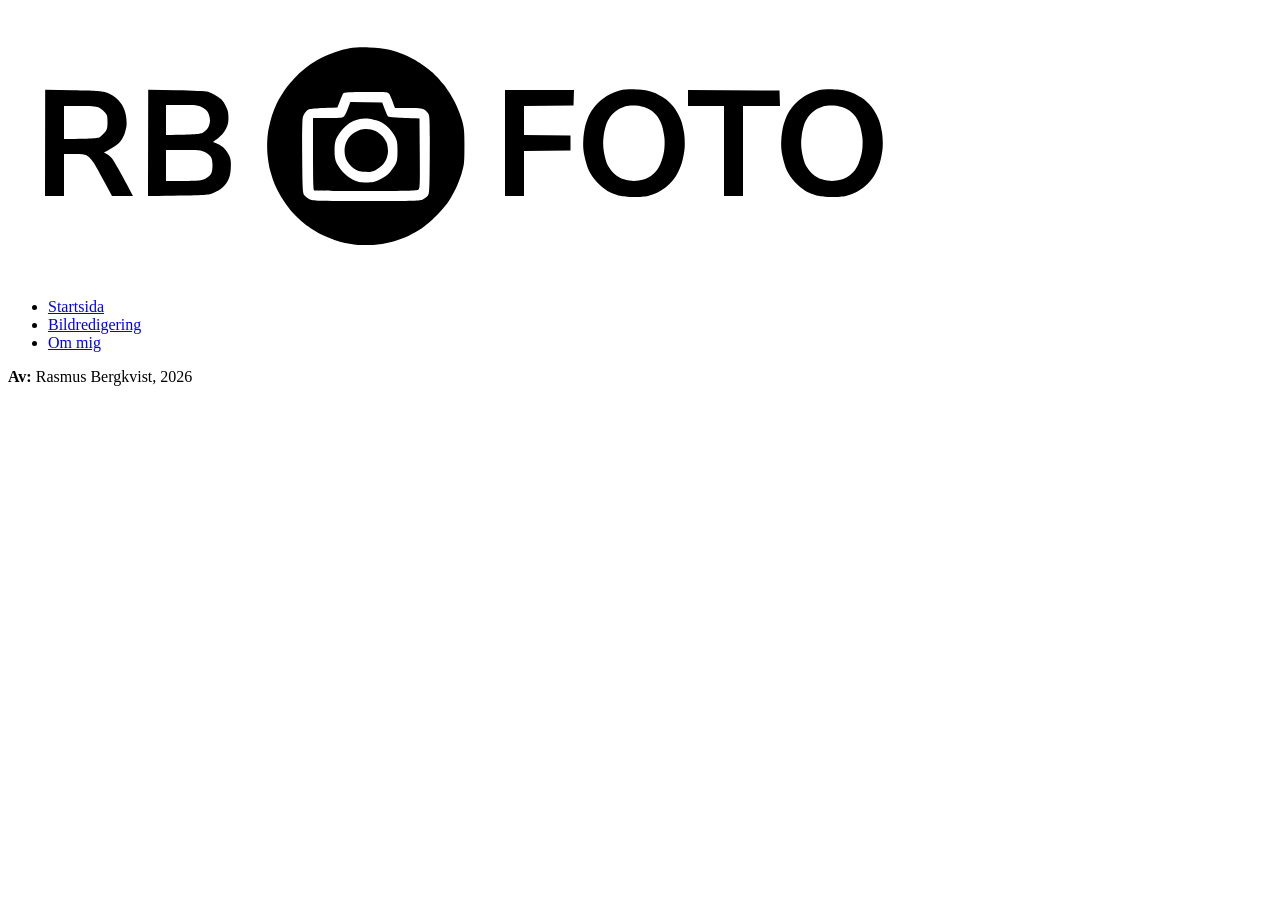
==== index.html @ db8cdc1c "first commit" ====
<!DOCTYPE html>
<html lang="sv">
<head>
    <meta charset="UTF-8">
    <meta name="viewport" content="width=device-width, initial-scale=1.0">
     <link rel="stylesheet" type="text/css" href="css/styles.css">
     <link rel="icon" type="image/png" sizes="32x32" href="img/favicon.png">
<link rel="icon" type="image/png" sizes="16x16" href="img/favicon.ico">
    <title>RB Foto</title>
</head>
<body>
    <header>
        <img src="/img/Logo.svg" alt="Logotyp RB Foto">
        <nav>
            <ul>
                <li><a href="/">Startsida</a></li>
                <li><a href="/images.html">Bildredigering</a>  </li>
                <li><a href="/about.html">Om mig</a></li>
            </ul>
        </nav>
    </header>
    <main>

    </main>
    <footer>
        <p><strong>Av: </strong>Rasmus Bergkvist, 2026</p>

    </footer>
</body>
</html>
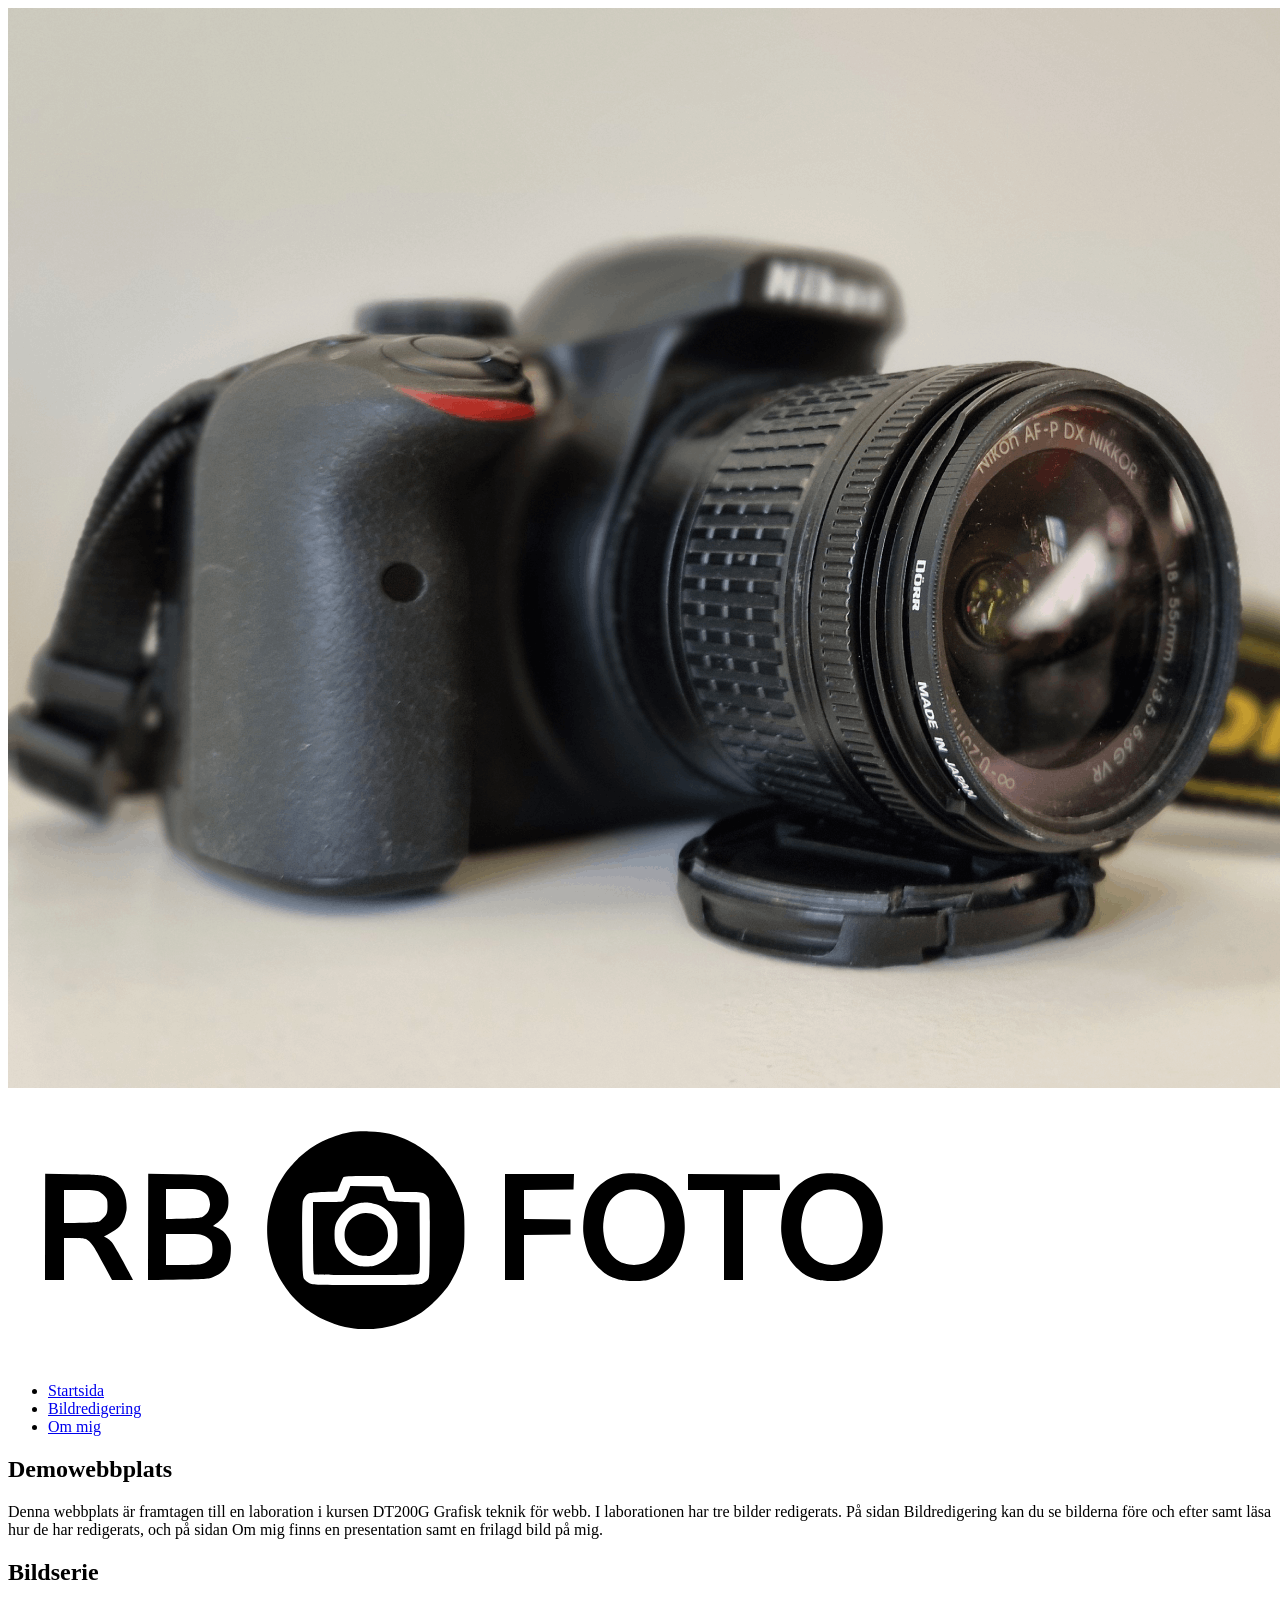
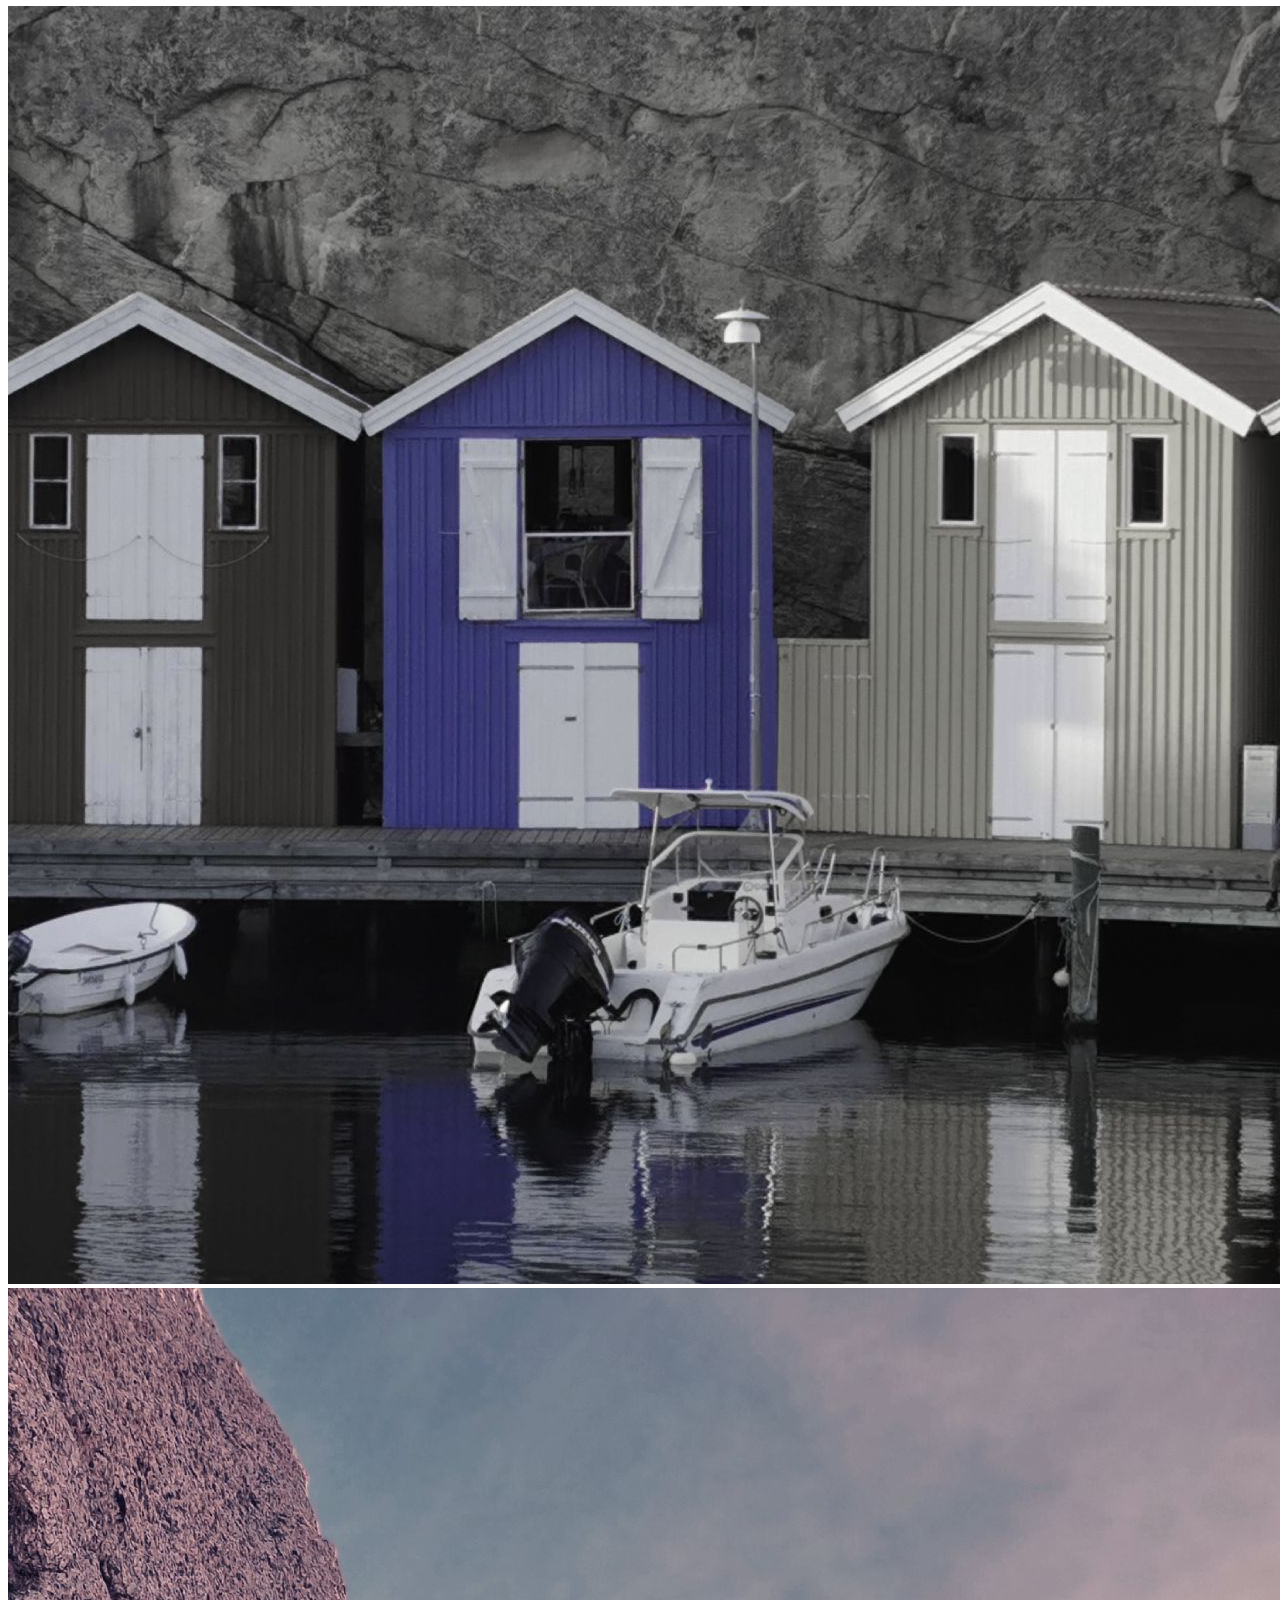
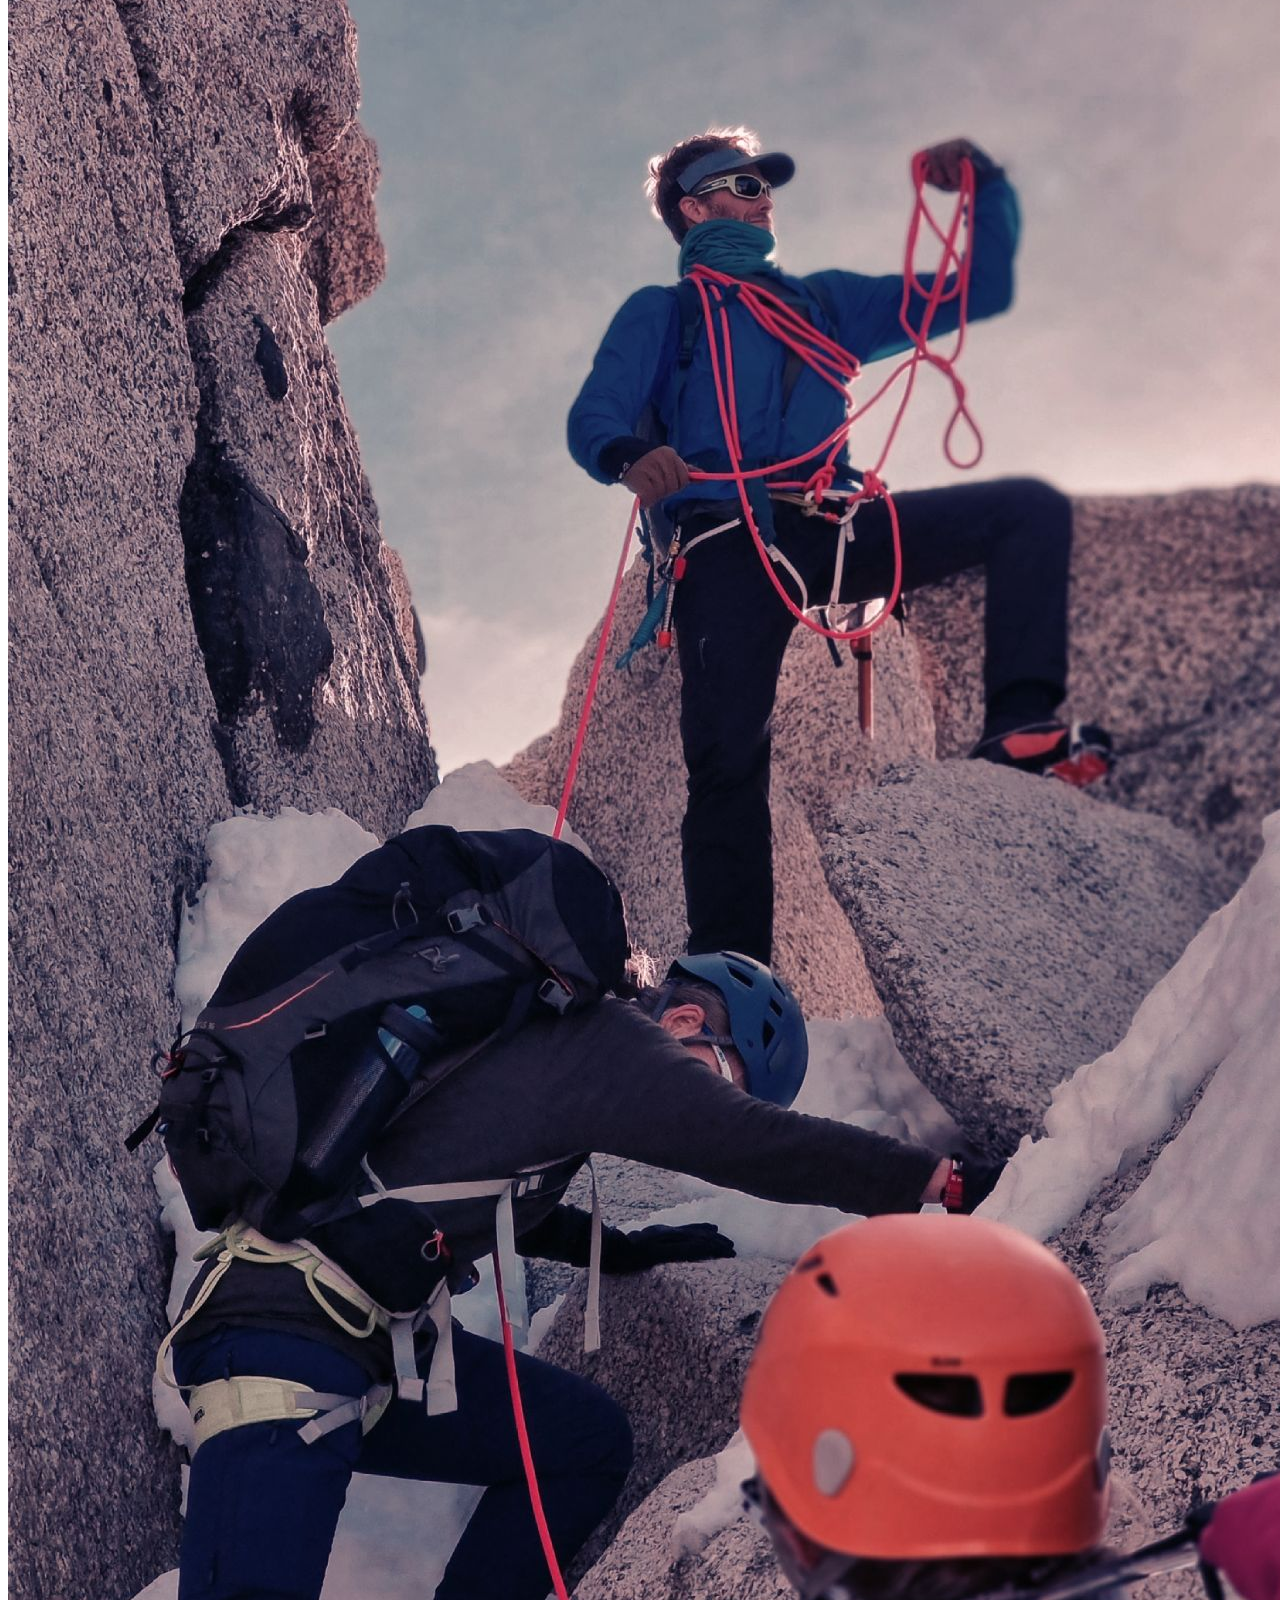
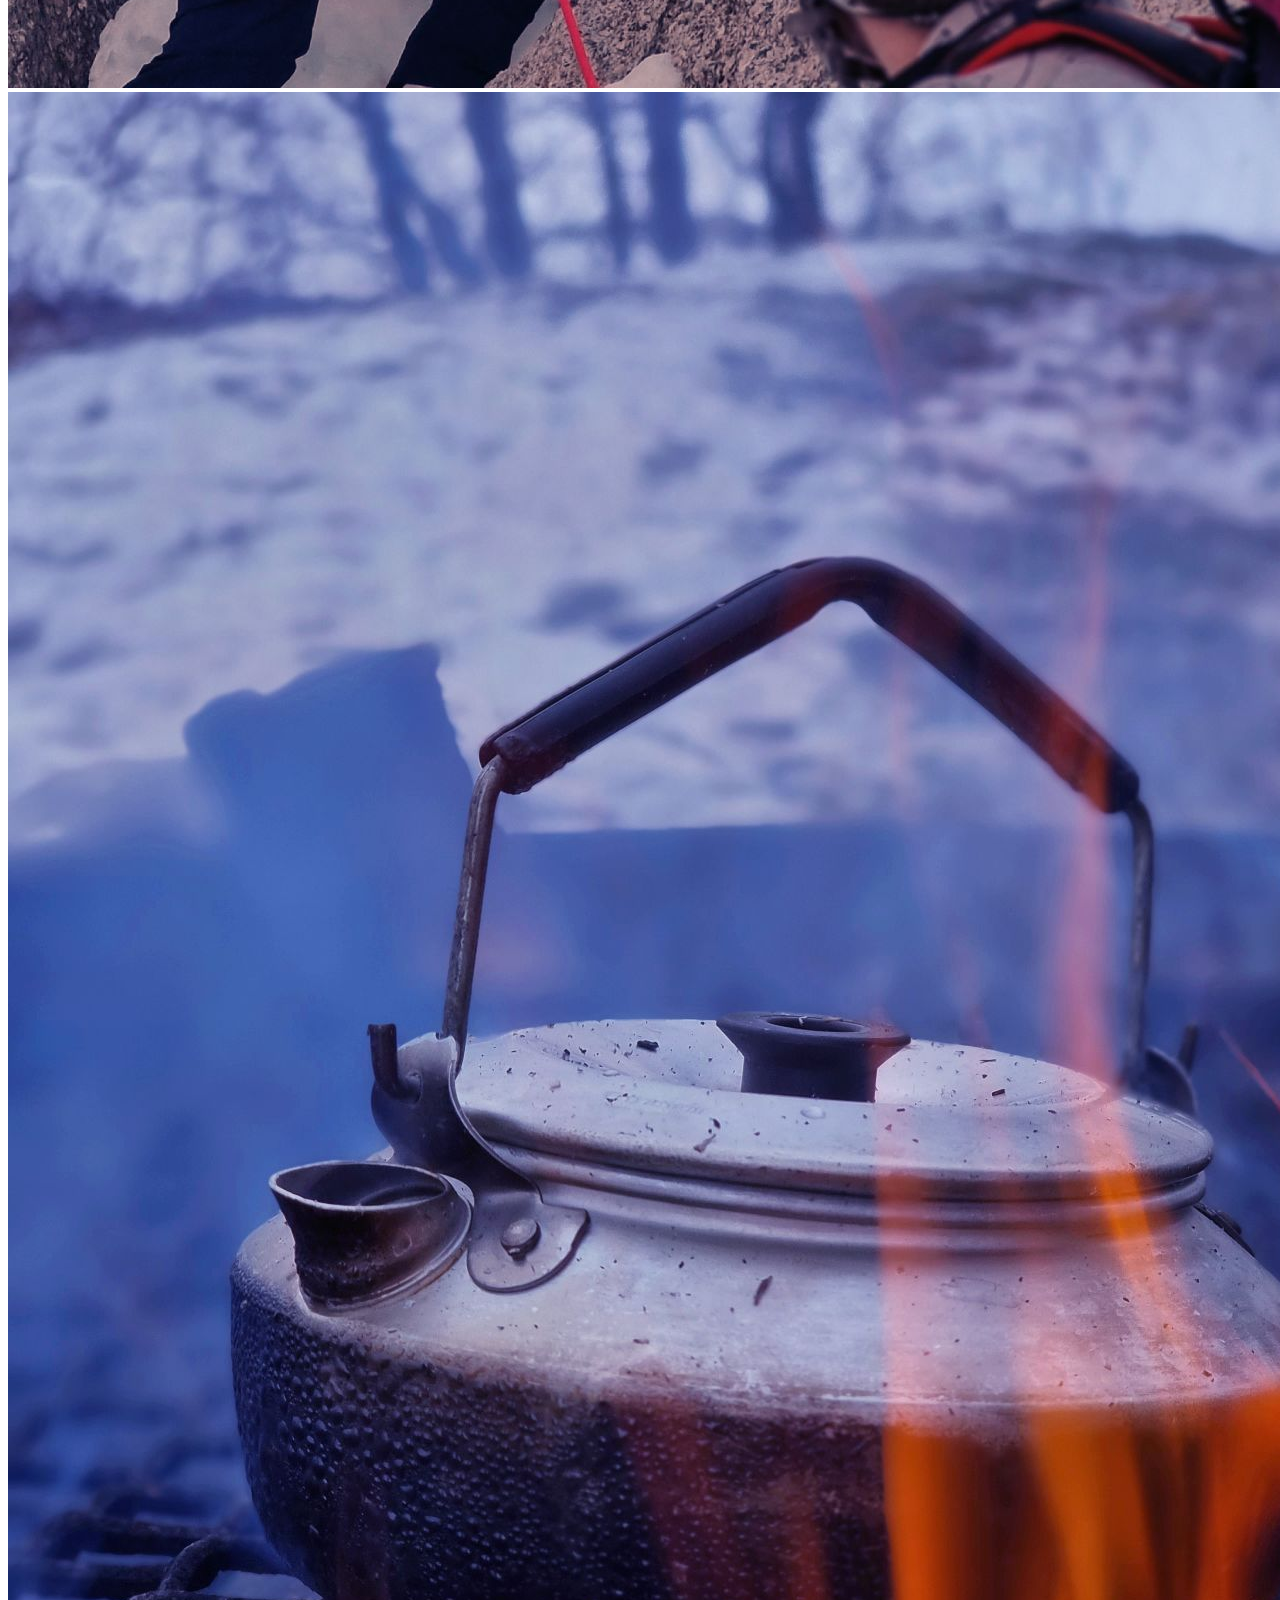
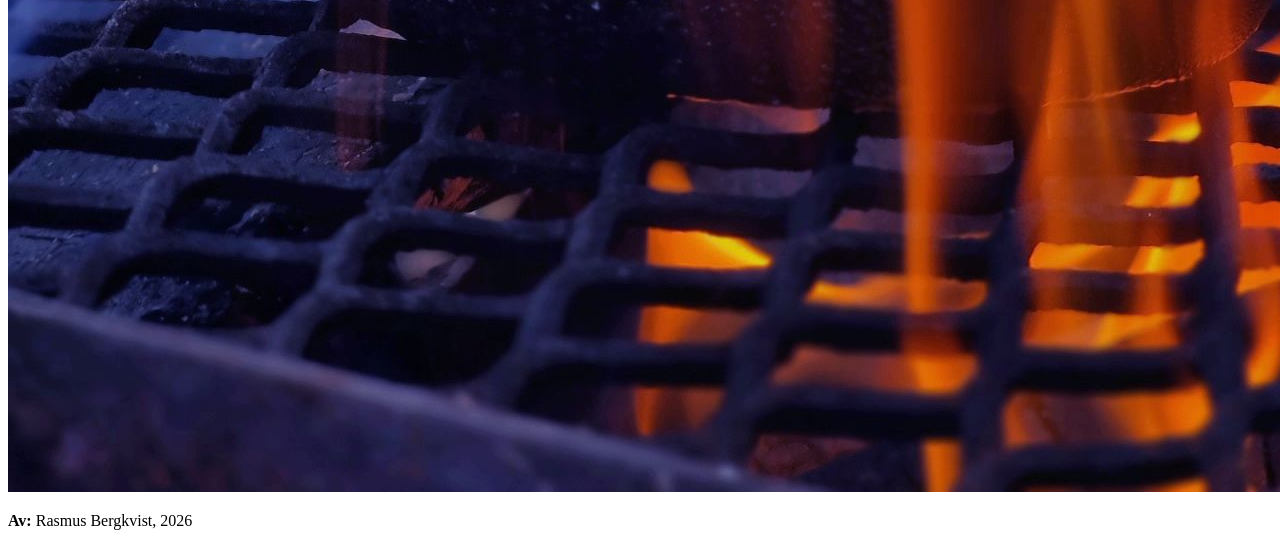
==== commit ebed5ad3: "Index.html: Lagt till text och bilder." ====
--- a/index.html
+++ b/index.html
@@ -1,30 +1,46 @@
 <!DOCTYPE html>
 <html lang="sv">
+
 <head>
     <meta charset="UTF-8">
     <meta name="viewport" content="width=device-width, initial-scale=1.0">
-     <link rel="stylesheet" type="text/css" href="css/styles.css">
-     <link rel="icon" type="image/png" sizes="32x32" href="img/favicon.png">
-<link rel="icon" type="image/png" sizes="16x16" href="img/favicon.ico">
+    <link rel="stylesheet" type="text/css" href="css/styles.css">
+    <link rel="icon" type="image/png" sizes="32x32" href="img/favicon.png">
+    <link rel="icon" type="image/png" sizes="16x16" href="img/favicon.ico">
     <title>RB Foto</title>
 </head>
+
 <body>
     <header>
+        <img src="/img/hero.png" alt="en kamera av märke Nikon" class="hero-img">
         <img src="/img/Logo.svg" alt="Logotyp RB Foto">
         <nav>
             <ul>
                 <li><a href="/">Startsida</a></li>
-                <li><a href="/images.html">Bildredigering</a>  </li>
+                <li><a href="/images.html">Bildredigering</a> </li>
                 <li><a href="/about.html">Om mig</a></li>
             </ul>
         </nav>
     </header>
     <main>
+        <section>
+            <h1>Demowebbplats</h1>
+            <p>Denna webbplats är framtagen till en laboration i kursen DT200G Grafisk teknik för webb. I laborationen
+                har tre bilder redigerats. På sidan Bildredigering kan du se bilderna före och efter samt läsa hur de har
+                redigerats, och på sidan Om mig finns en presentation samt en frilagd bild på mig.</p>
+        </section>
 
+        <section class="edit-img">
+            <h2>Bildserie</h2>
+            <img src="/img/bildserie001.jpg" alt="Fiskebodar mot en klippvägg. Tre människor sitter på en brygga mellan förtöjda båtar.">
+            <img src="/img/bildserie002.jpg" alt="Tre personer som klättrar i ett snötäckt berg.">
+            <img src="/img/bildserie003.jpg" alt="En kanna på ett metallgaller över en öppen eld utomhus en vinterdag.">
+        </section>
     </main>
     <footer>
         <p><strong>Av: </strong>Rasmus Bergkvist, 2026</p>
 
     </footer>
 </body>
+
 </html>
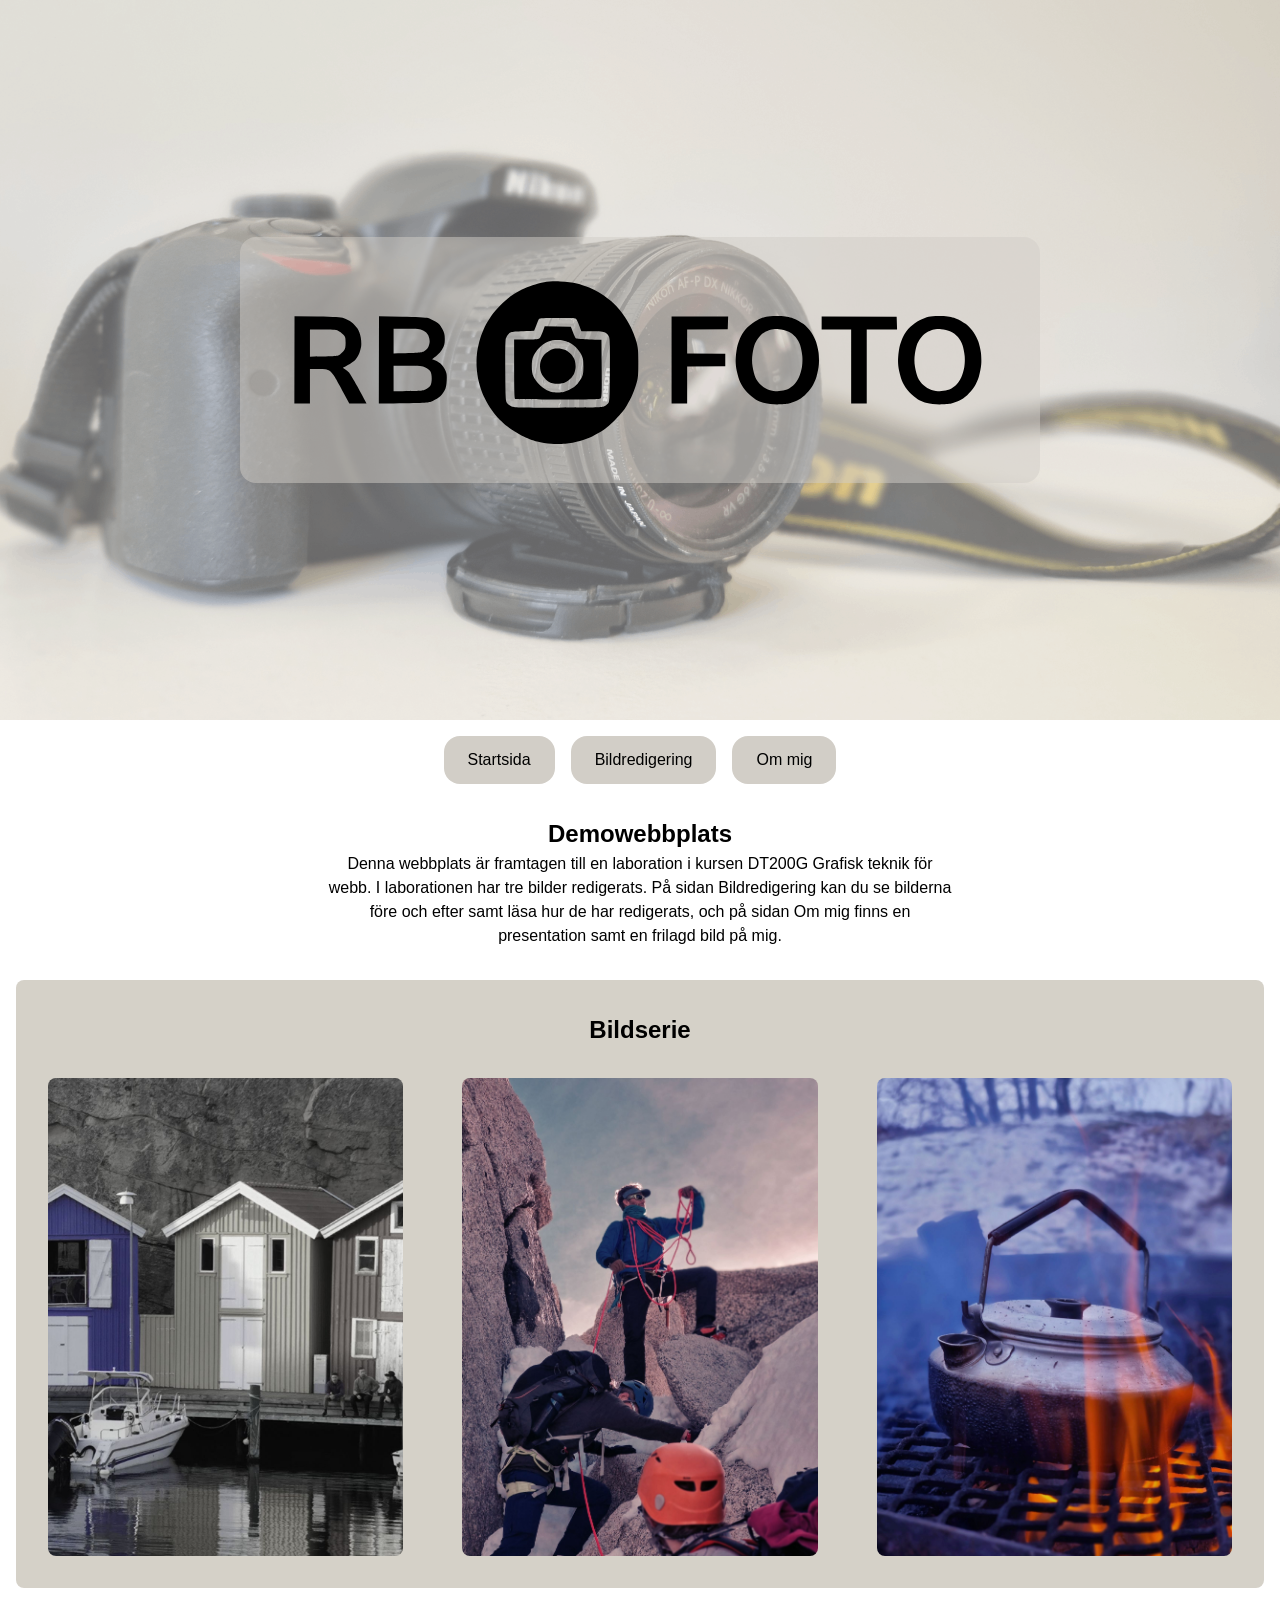
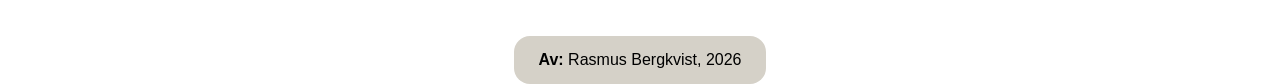
==== commit 59d1de29: "CSS: Grundläggande css samt till index-sidan." ====
--- a/index.html
+++ b/index.html
@@ -12,8 +12,10 @@
 
 <body>
     <header>
-        <img src="/img/hero.png" alt="en kamera av märke Nikon" class="hero-img">
-        <img src="/img/Logo.svg" alt="Logotyp RB Foto">
+        <div class="hero-wrapper">
+            <img src="/img/hero.png" alt="en kamera av märke Nikon" class="hero-img">
+            <img src="/img/Logo.svg" alt="Logotyp RB Foto" class="logo">
+        </div>
         <nav>
             <ul>
                 <li><a href="/">Startsida</a></li>
@@ -21,26 +23,32 @@
                 <li><a href="/about.html">Om mig</a></li>
             </ul>
         </nav>
+
     </header>
-    <main>
-        <section>
-            <h1>Demowebbplats</h1>
-            <p>Denna webbplats är framtagen till en laboration i kursen DT200G Grafisk teknik för webb. I laborationen
-                har tre bilder redigerats. På sidan Bildredigering kan du se bilderna före och efter samt läsa hur de har
-                redigerats, och på sidan Om mig finns en presentation samt en frilagd bild på mig.</p>
-        </section>
+    <div class="container">
+        <main>
+            <section class="page-section">
+                <h1>Demowebbplats</h1>
+                <p>Denna webbplats är framtagen till en laboration i kursen DT200G Grafisk teknik för webb. I
+                    laborationen
+                    har tre bilder redigerats. På sidan Bildredigering kan du se bilderna före och efter samt läsa hur
+                    de har
+                    redigerats, och på sidan Om mig finns en presentation samt en frilagd bild på mig.</p>
+            </section>
 
-        <section class="edit-img">
-            <h2>Bildserie</h2>
-            <img src="/img/bildserie001.jpg" alt="Fiskebodar mot en klippvägg. Tre människor sitter på en brygga mellan förtöjda båtar.">
-            <img src="/img/bildserie002.jpg" alt="Tre personer som klättrar i ett snötäckt berg.">
-            <img src="/img/bildserie003.jpg" alt="En kanna på ett metallgaller över en öppen eld utomhus en vinterdag.">
-        </section>
-    </main>
-    <footer>
-        <p><strong>Av: </strong>Rasmus Bergkvist, 2026</p>
-
-    </footer>
+                <section class="index-img">
+                    <h2>Bildserie</h2>
+                    <img src="/img/bildserie001.jpg"
+                        alt="Fiskebodar mot en klippvägg. Tre människor sitter på en brygga mellan förtöjda båtar.">
+                    <img src="/img/bildserie002.jpg" alt="Tre personer som klättrar i ett snötäckt berg.">
+                    <img src="/img/bildserie003.jpg"
+                        alt="En kanna på ett metallgaller över en öppen eld utomhus en vinterdag.">
+                </section>
+        </main>
+        <footer>
+            <p><strong>Av: </strong>Rasmus Bergkvist, 2026</p>
+        </footer>
+    </div>
 </body>
 
 </html>
--- a/css/styles.css
+++ b/css/styles.css
@@ -0,0 +1,131 @@
+* {
+    margin: 0;
+    padding: 0;
+    box-sizing: border-box;
+}
+
+body {
+    font-family: 'Segoe UI', Tahoma, Geneva, Verdana, sans-serif;
+    font: 1.1em;
+    line-height: 1.5;
+}
+
+.hero-wrapper {
+    display: flex;
+    position: relative;
+    justify-content: center;
+    align-items: center;
+    width: 100%;
+}
+
+.hero-img {
+    display: block;
+    width: 100vw;
+    height: auto;
+    object-fit: cover;
+    object-position: center;
+    opacity: 0.6;
+
+}
+
+.logo {
+    position: absolute;
+    padding: 12px 24px;
+    background-color: rgba(210, 206, 199, 0.5);
+    border-radius: 16px;
+    max-width: 800px;
+    height: auto;
+    z-index: 999;
+}
+
+nav {
+    margin-top: 1rem;
+    width: 100%;
+}
+
+nav ul {
+    display: flex;
+    align-items: center;
+    justify-content: center;
+    list-style: none;
+    text-decoration: none;
+    gap: 1rem;
+    margin-top: 1rem;
+}
+
+nav a {
+    display: inline-block;
+    padding: 12px 24px;
+    background-color: rgba(210, 206, 199);
+    border-radius: 16px;
+    text-decoration: none;
+    color: black;
+    transition: background-color 0.2s ease;
+}
+
+nav a:hover {
+    background-color: rgb(153, 151, 146);
+}
+
+.container {
+    display: flex;
+    flex-direction: column;
+    margin: 0 auto;
+    gap: 1rem;
+    max-width: 1440px;
+    width: 100%;
+    min-height: 100vh;
+    padding-inline: 1rem;
+
+}
+
+.page-section {
+    text-align: center;
+    margin-block: 2rem;
+}
+
+.page-section p {
+    display: block;
+    margin: 0 auto;
+    max-width: 70ch;
+    width: 100%;
+}
+
+
+.index-img {
+    display: flex;
+    flex-wrap: wrap;
+    justify-content: space-between;
+    gap: 20px;
+    background-color:  rgb(213, 209, 200);
+    padding: 2rem;
+    border-radius: 8px;
+}
+
+.index-img h2 {
+    width: 100%;
+    text-align: center;
+    margin-bottom: 10px;
+}
+
+.index-img img {
+    width: 100%;
+    max-width: 30%;
+    height: auto;
+    object-fit: cover;
+    border-radius: 8px;
+}
+
+
+footer {
+    display: inline-block;
+    margin: 0 auto;
+    margin-top: 2rem;
+}
+
+footer p {
+   background-color: rgb(213, 209, 200);
+    padding: 12px 24px;
+    border-radius:16px; 
+
+}
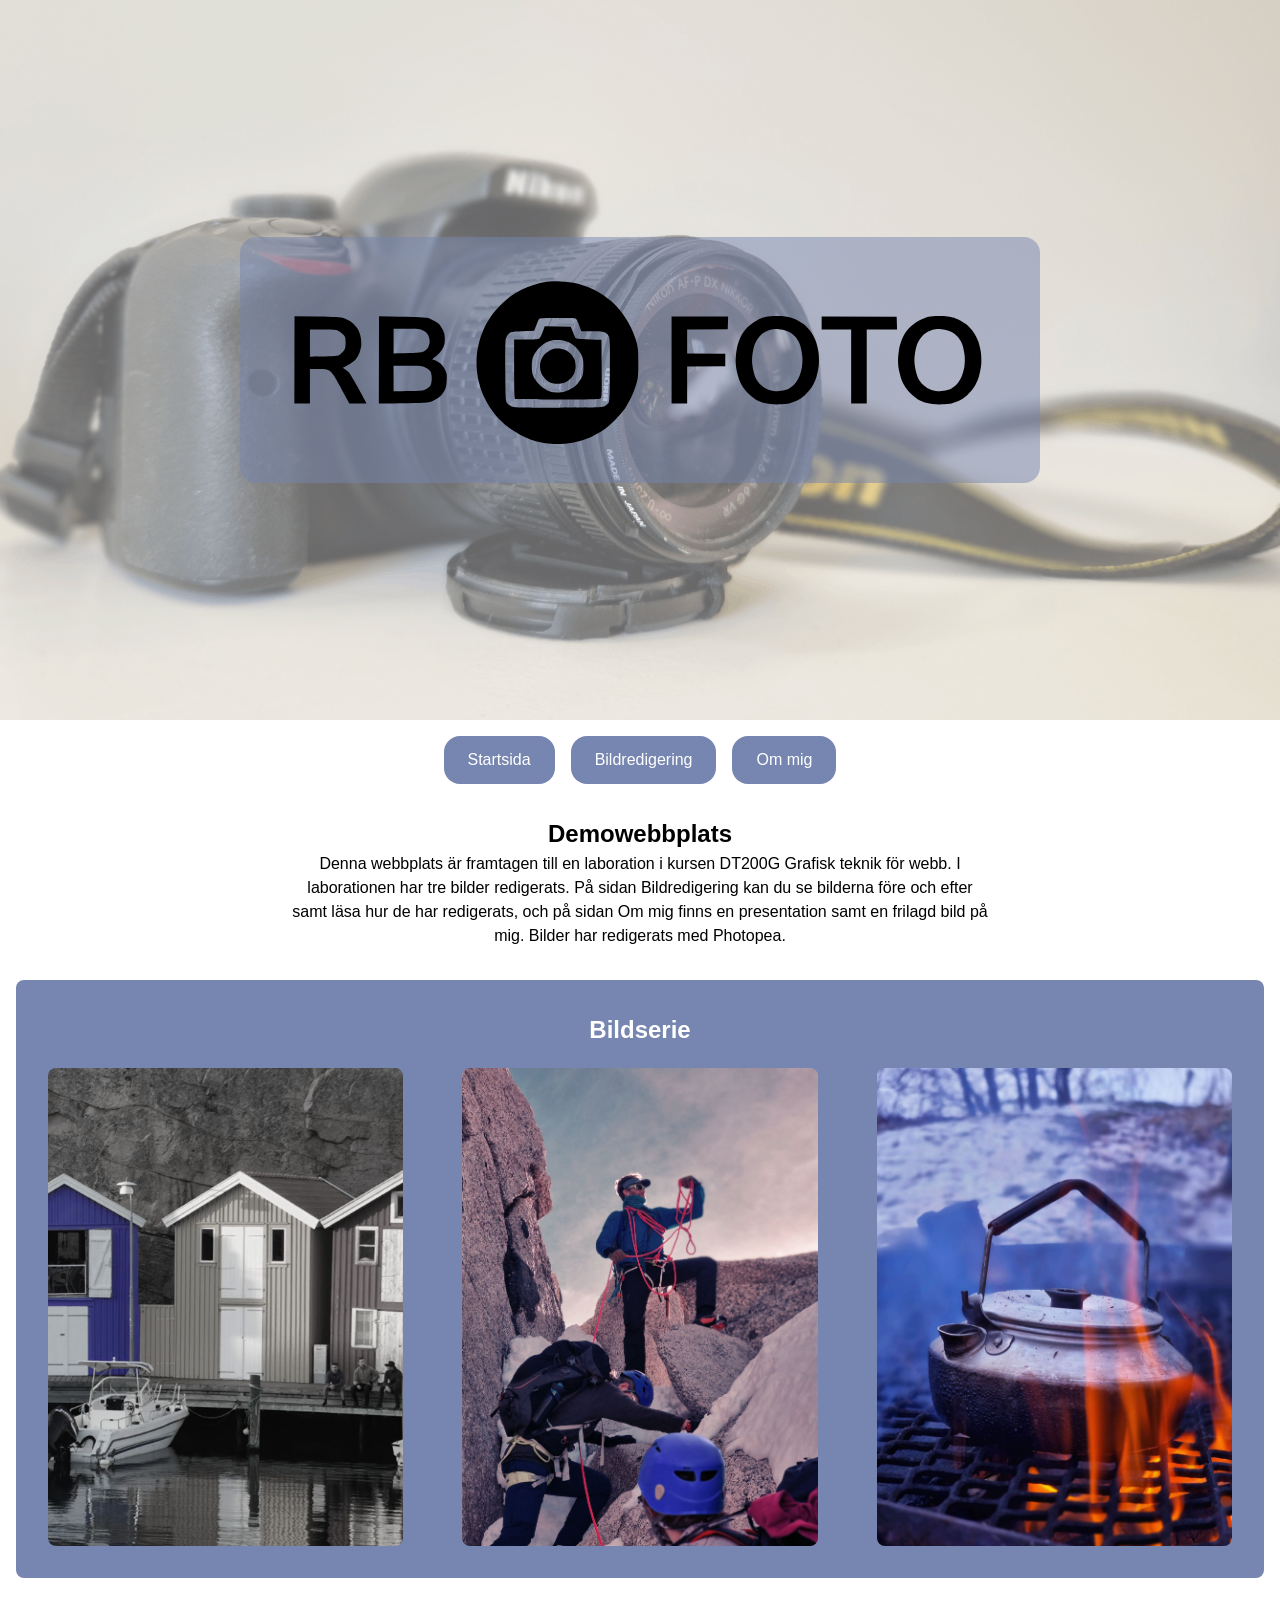
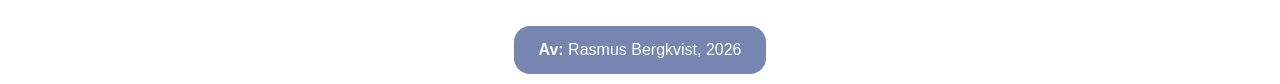
==== commit 5ee91147: "Images.html: Innehållet och css" ====
--- a/index.html
+++ b/index.html
@@ -18,9 +18,9 @@
         </div>
         <nav>
             <ul>
-                <li><a href="/">Startsida</a></li>
-                <li><a href="/images.html">Bildredigering</a> </li>
-                <li><a href="/about.html">Om mig</a></li>
+                <li><a href="/#heading">Startsida</a></li>
+                <li><a href="/images.html#heading">Bildredigering</a> </li>
+                <li><a href="/about.html#heading">Om mig</a></li>
             </ul>
         </nav>
 
@@ -28,21 +28,22 @@
     <div class="container">
         <main>
             <section class="page-section">
-                <h1>Demowebbplats</h1>
-                <p>Denna webbplats är framtagen till en laboration i kursen DT200G Grafisk teknik för webb. I
+                <h1 id="heading">Demowebbplats</h1>
+                <p class="page-text">Denna webbplats är framtagen till en laboration i kursen DT200G Grafisk teknik för webb. I
                     laborationen
                     har tre bilder redigerats. På sidan Bildredigering kan du se bilderna före och efter samt läsa hur
                     de har
-                    redigerats, och på sidan Om mig finns en presentation samt en frilagd bild på mig.</p>
+                    redigerats, och på sidan Om mig finns en presentation samt en frilagd bild på mig. Bilder har redigerats med Photopea.</p>
             </section>
 
-                <section class="index-img">
+                <section class="section-img">
                     <h2>Bildserie</h2>
+    
                     <img src="/img/bildserie001.jpg"
                         alt="Fiskebodar mot en klippvägg. Tre människor sitter på en brygga mellan förtöjda båtar.">
                     <img src="/img/bildserie002.jpg" alt="Tre personer som klättrar i ett snötäckt berg.">
                     <img src="/img/bildserie003.jpg"
-                        alt="En kanna på ett metallgaller över en öppen eld utomhus en vinterdag.">
+                        alt="En plåtkanna på ett metallgaller över en öppen eld utomhus en vinterdag.">
                 </section>
         </main>
         <footer>
--- a/css/styles.css
+++ b/css/styles.css
@@ -5,9 +5,13 @@
 }
 
 body {
-    font-family: 'Segoe UI', Tahoma, Geneva, Verdana, sans-serif;
+    font-family:'Trebuchet MS', 'Lucida Sans Unicode', 'Lucida Grande', 'Lucida Sans', Arial, sans-serif;
     font: 1.1em;
     line-height: 1.5;
+}
+
+html {
+    scroll-behavior: smooth;
 }
 
 .hero-wrapper {
@@ -31,7 +35,7 @@
 .logo {
     position: absolute;
     padding: 12px 24px;
-    background-color: rgba(210, 206, 199, 0.5);
+    background-color: rgba(118, 134, 176, 0.5);
     border-radius: 16px;
     max-width: 800px;
     height: auto;
@@ -56,15 +60,15 @@
 nav a {
     display: inline-block;
     padding: 12px 24px;
-    background-color: rgba(210, 206, 199);
+    background-color: rgb(118, 134, 176);
     border-radius: 16px;
     text-decoration: none;
-    color: black;
-    transition: background-color 0.2s ease;
+    color: white;
+    transition: background-color 0.8s ease;
 }
 
 nav a:hover {
-    background-color: rgb(153, 151, 146);
+    background-color: rgb(83, 95, 124);
 }
 
 .container {
@@ -79,36 +83,54 @@
 
 }
 
+footer {
+    display: inline-block;
+    margin: 0 auto;
+    margin-top: 2rem;
+}
+
+footer p {
+   background-color:  rgb(118, 134, 176);
+   color: white;
+    padding: 12px 24px;
+    border-radius:16px; 
+
+}
+
+
+/**********************************************/
+/***************** INDEX  *********************/
+/**********************************************/
 .page-section {
     text-align: center;
     margin-block: 2rem;
 }
 
-.page-section p {
+.page-text {
     display: block;
     margin: 0 auto;
-    max-width: 70ch;
-    width: 100%;
+    max-width: 700px;
+    text-align: center;
 }
 
 
-.index-img {
+.section-img {
     display: flex;
     flex-wrap: wrap;
     justify-content: space-between;
     gap: 20px;
-    background-color:  rgb(213, 209, 200);
+    background-color:  rgb(118, 134, 176);
+    color:white;
     padding: 2rem;
     border-radius: 8px;
 }
 
-.index-img h2 {
+.section-img h2 {
     width: 100%;
     text-align: center;
-    margin-bottom: 10px;
 }
 
-.index-img img {
+.section-img > img {
     width: 100%;
     max-width: 30%;
     height: auto;
@@ -116,16 +138,34 @@
     border-radius: 8px;
 }
 
-
-footer {
-    display: inline-block;
-    margin: 0 auto;
-    margin-top: 2rem;
+/************************************************/
+/***************** IMAGES  *********************/
+/**********************************************/
+.edit-imgs {
+    display: flex;
+    justify-content: space-between;
+    gap: 20px;
+    width: 100%;
+    height: auto;
+    margin-bottom: 1.5rem;
 }
 
-footer p {
-   background-color: rgb(213, 209, 200);
-    padding: 12px 24px;
-    border-radius:16px; 
+.img-box {
+    flex-direction: column;
+    width: 100%;
+    height: auto;
+    max-width: 50%;
+}
 
-}+
+.edit-imgs img {
+    width: 100%;
+    height: 100%;
+    object-fit: cover;
+    border-radius: 4px; 
+}
+
+
+
+
+
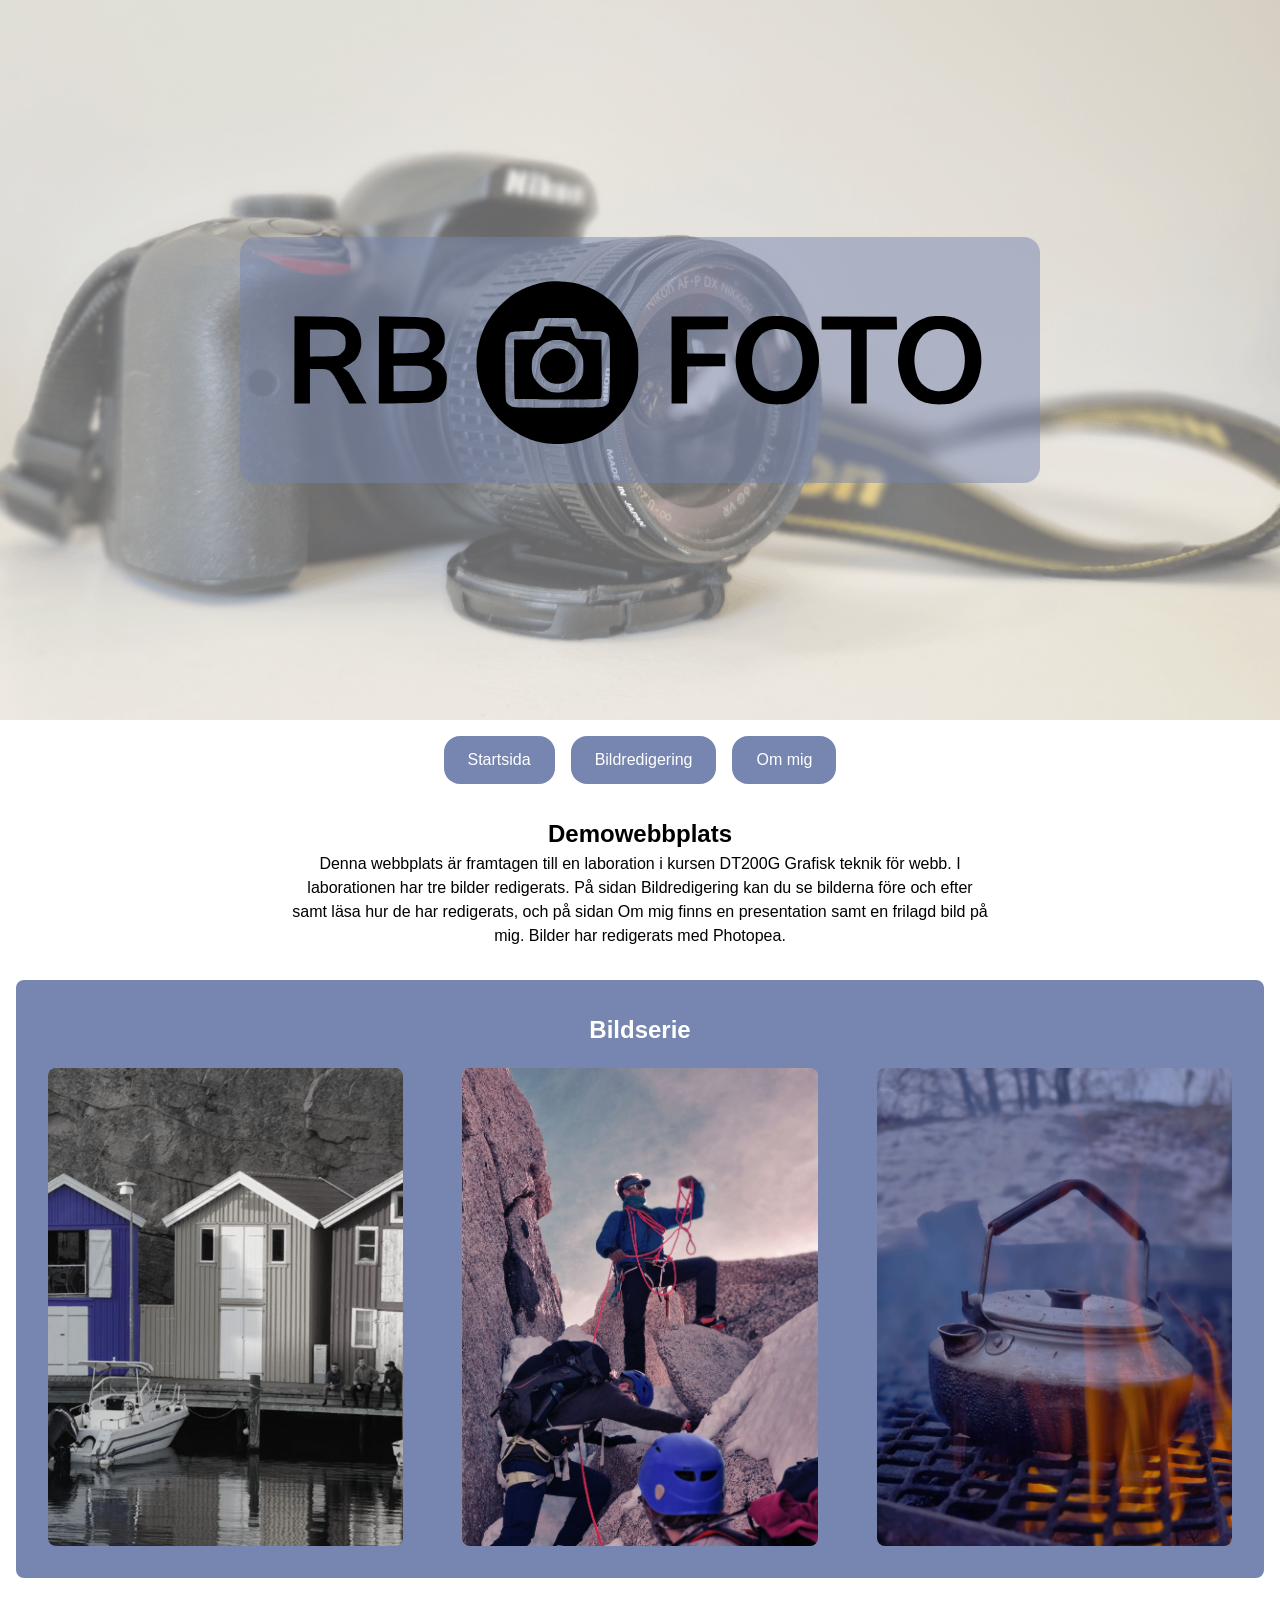
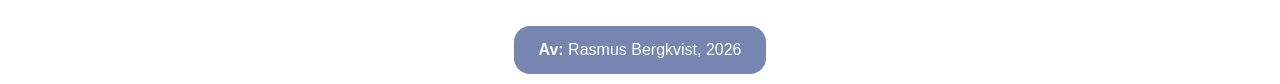
==== commit e43e84ae: "About.html: Skapat sida med innehåll." ====
--- a/index.html
+++ b/index.html
@@ -19,8 +19,8 @@
         <nav>
             <ul>
                 <li><a href="/#heading">Startsida</a></li>
-                <li><a href="/images.html#heading">Bildredigering</a> </li>
-                <li><a href="/about.html#heading">Om mig</a></li>
+                <li><a href="images.html#heading">Bildredigering</a> </li>
+                <li><a href="about.html#heading">Om mig</a></li>
             </ul>
         </nav>
 
--- a/css/styles.css
+++ b/css/styles.css
@@ -166,6 +166,16 @@
 }
 
 
+/************************************************/
+/***************** ABOUT  *********************/
+/**********************************************/
+
+.portrait {
+    width: 100%;
+    max-width: 400px;
+    height: auto;
+}
 
 
 
+
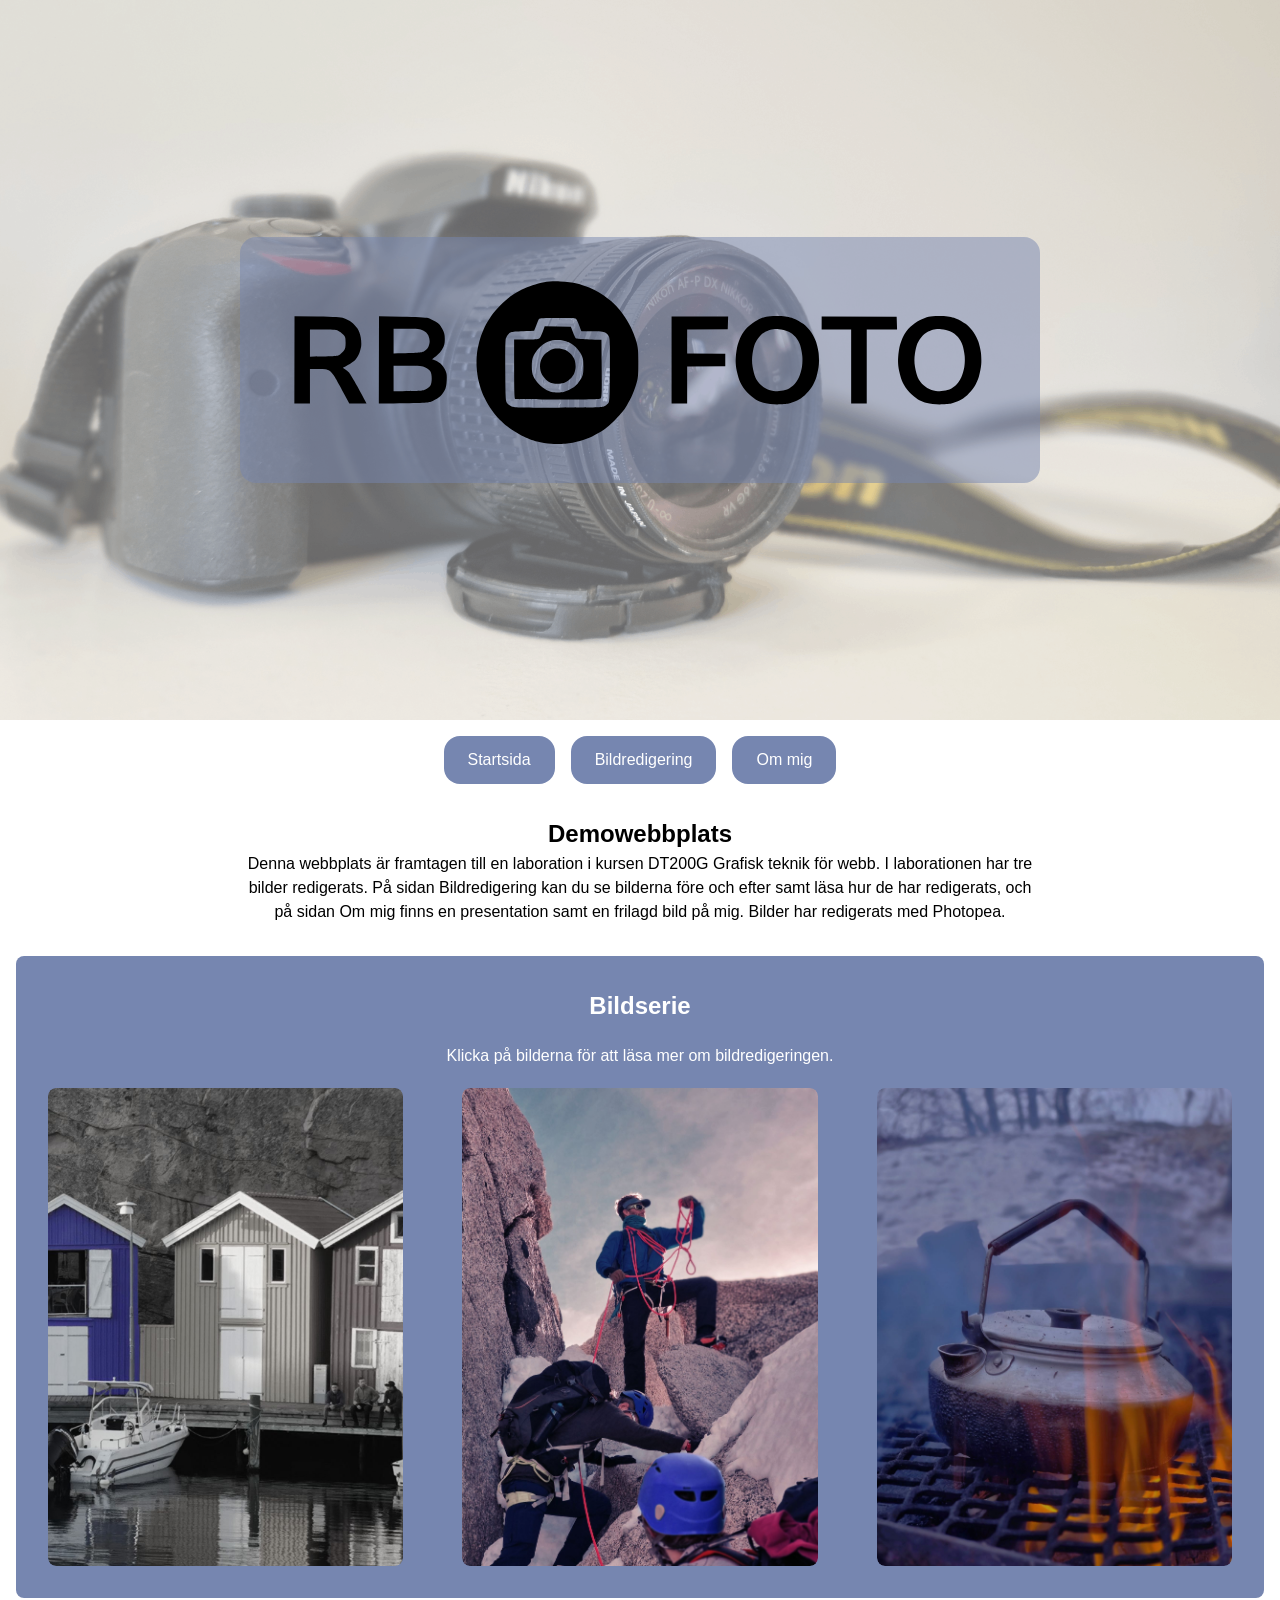
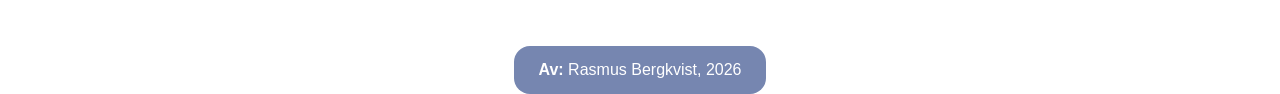
==== commit 20507277: "Media queries, uppdaterat css samt ankarlänkar från startsidan till bilderna." ====
--- a/index.html
+++ b/index.html
@@ -29,22 +29,31 @@
         <main>
             <section class="page-section">
                 <h1 id="heading">Demowebbplats</h1>
-                <p class="page-text">Denna webbplats är framtagen till en laboration i kursen DT200G Grafisk teknik för webb. I
+                <p class="page-text">Denna webbplats är framtagen till en laboration i kursen DT200G Grafisk teknik för
+                    webb. I
                     laborationen
                     har tre bilder redigerats. På sidan Bildredigering kan du se bilderna före och efter samt läsa hur
                     de har
-                    redigerats, och på sidan Om mig finns en presentation samt en frilagd bild på mig. Bilder har redigerats med Photopea.</p>
+                    redigerats, och på sidan Om mig finns en presentation samt en frilagd bild på mig. Bilder har
+                    redigerats med Photopea.</p>
             </section>
 
-                <section class="section-img">
-                    <h2>Bildserie</h2>
-    
+            <section class="index-images">
+                <h2>Bildserie</h2>
+                <p>Klicka på bilderna för att läsa mer om bildredigeringen.</p>
+                
+                <a href="/images.html#image1">
                     <img src="/img/bildserie001.jpg"
                         alt="Fiskebodar mot en klippvägg. Tre människor sitter på en brygga mellan förtöjda båtar.">
+                </a>
+                <a href="/images.html#image2">
                     <img src="/img/bildserie002.jpg" alt="Tre personer som klättrar i ett snötäckt berg.">
+                </a>
+                <a href="/images.html#image3">
                     <img src="/img/bildserie003.jpg"
                         alt="En plåtkanna på ett metallgaller över en öppen eld utomhus en vinterdag.">
-                </section>
+                </a>
+            </section>
         </main>
         <footer>
             <p><strong>Av: </strong>Rasmus Bergkvist, 2026</p>
--- a/css/styles.css
+++ b/css/styles.css
@@ -5,7 +5,7 @@
 }
 
 body {
-    font-family:'Trebuchet MS', 'Lucida Sans Unicode', 'Lucida Grande', 'Lucida Sans', Arial, sans-serif;
+    font-family: 'Trebuchet MS', 'Lucida Sans Unicode', 'Lucida Grande', 'Lucida Sans', Arial, sans-serif;
     font: 1.1em;
     line-height: 1.5;
 }
@@ -90,16 +90,16 @@
 }
 
 footer p {
-   background-color:  rgb(118, 134, 176);
-   color: white;
+    background-color: rgb(118, 134, 176);
+    color: white;
     padding: 12px 24px;
-    border-radius:16px; 
-
-}
-
-
-/**********************************************/
-/***************** INDEX  *********************/
+    border-radius: 16px;
+
+}
+
+
+/**********************************************/
+/***************** INDEX PAGE *****************/
 /**********************************************/
 .page-section {
     text-align: center;
@@ -109,46 +109,87 @@
 .page-text {
     display: block;
     margin: 0 auto;
-    max-width: 700px;
-    text-align: center;
-}
-
-
-.section-img {
+    max-width: 800px;
+    text-align: center;
+}
+
+
+.index-images {
     display: flex;
     flex-wrap: wrap;
     justify-content: space-between;
     gap: 20px;
-    background-color:  rgb(118, 134, 176);
-    color:white;
+    background-color: rgb(118, 134, 176);
+    color: white;
     padding: 2rem;
     border-radius: 8px;
 }
 
-.section-img h2 {
-    width: 100%;
-    text-align: center;
-}
-
-.section-img > img {
+.index-images h2,
+.index-images p  {
+    width: 100%;
+    text-align: center;
+}
+
+
+.index-images a {
+    display: inline-block;
     width: 100%;
     max-width: 30%;
     height: auto;
+    overflow: hidden;
+    border-radius: 8px;
+}
+
+.index-images img {
+    display: block;
+    width: 100%;
+    height: 100%;
     object-fit: cover;
     border-radius: 8px;
+    transition: transform 0.3s ease;
+}
+
+.index-images a:hover {
+    box-shadow: 0 10px 20px rgba(0, 0, 0, 0.3);
+    transition: box-shadow 0.3s ease;
+
+}
+
+.index-images img:hover {
+    transform: scale(1.05);
+    cursor: pointer;
 }
 
 /************************************************/
-/***************** IMAGES  *********************/
-/**********************************************/
-.edit-imgs {
-    display: flex;
+/***************** IMAGES PAGE *****************/
+/**********************************************/
+.section-img {
+    display: flex;
+    flex-wrap: wrap;
     justify-content: space-between;
     gap: 20px;
+    background-color: rgb(118, 134, 176);
+    color: white;
+    padding: 2rem;
+    border-radius: 8px;
+}
+
+.section-img h2 {
+    width: 100%;
+    text-align: center;
+}
+
+
+.edit-imgs {
+    display: flex;
+    justify-content: space-between;
+    gap: 20px;
     width: 100%;
     height: auto;
     margin-bottom: 1.5rem;
 }
+
 
 .img-box {
     flex-direction: column;
@@ -162,12 +203,12 @@
     width: 100%;
     height: 100%;
     object-fit: cover;
-    border-radius: 4px; 
+    border-radius: 4px;
 }
 
 
 /************************************************/
-/***************** ABOUT  *********************/
+/***************** ABOUT PAGE ******************/
 /**********************************************/
 
 .portrait {
@@ -177,5 +218,54 @@
 }
 
 
-
-
+/************************************************/
+/***************** MEDIA QURIES  ***************/
+/**********************************************/
+@media (max-width: 768px) {
+
+    body {
+        font-size: 1em;
+    }
+
+    nav ul {
+        flex-wrap: nowrap;
+    }
+
+    nav a {
+        display: block;
+        text-align: center;
+        white-space: nowrap;
+        padding: 10px 18px;
+    }
+
+
+    .logo {
+        max-width: 90%;
+        padding: 8px 16px;
+    }
+
+    .edit-imgs {
+        display: flex;
+        flex-direction: column;
+        gap: 10px;
+    }
+
+    .img-box {
+        max-width: 100%;
+        width: 100%;
+    }
+
+
+    .edit-imgs img {
+        height: auto;
+    }
+
+    .section-img, .index-images {
+        flex-direction: column;
+        gap: 15px;
+    }
+
+    .section-img a, .index-images a {
+        max-width: 100%;
+    }
+}
